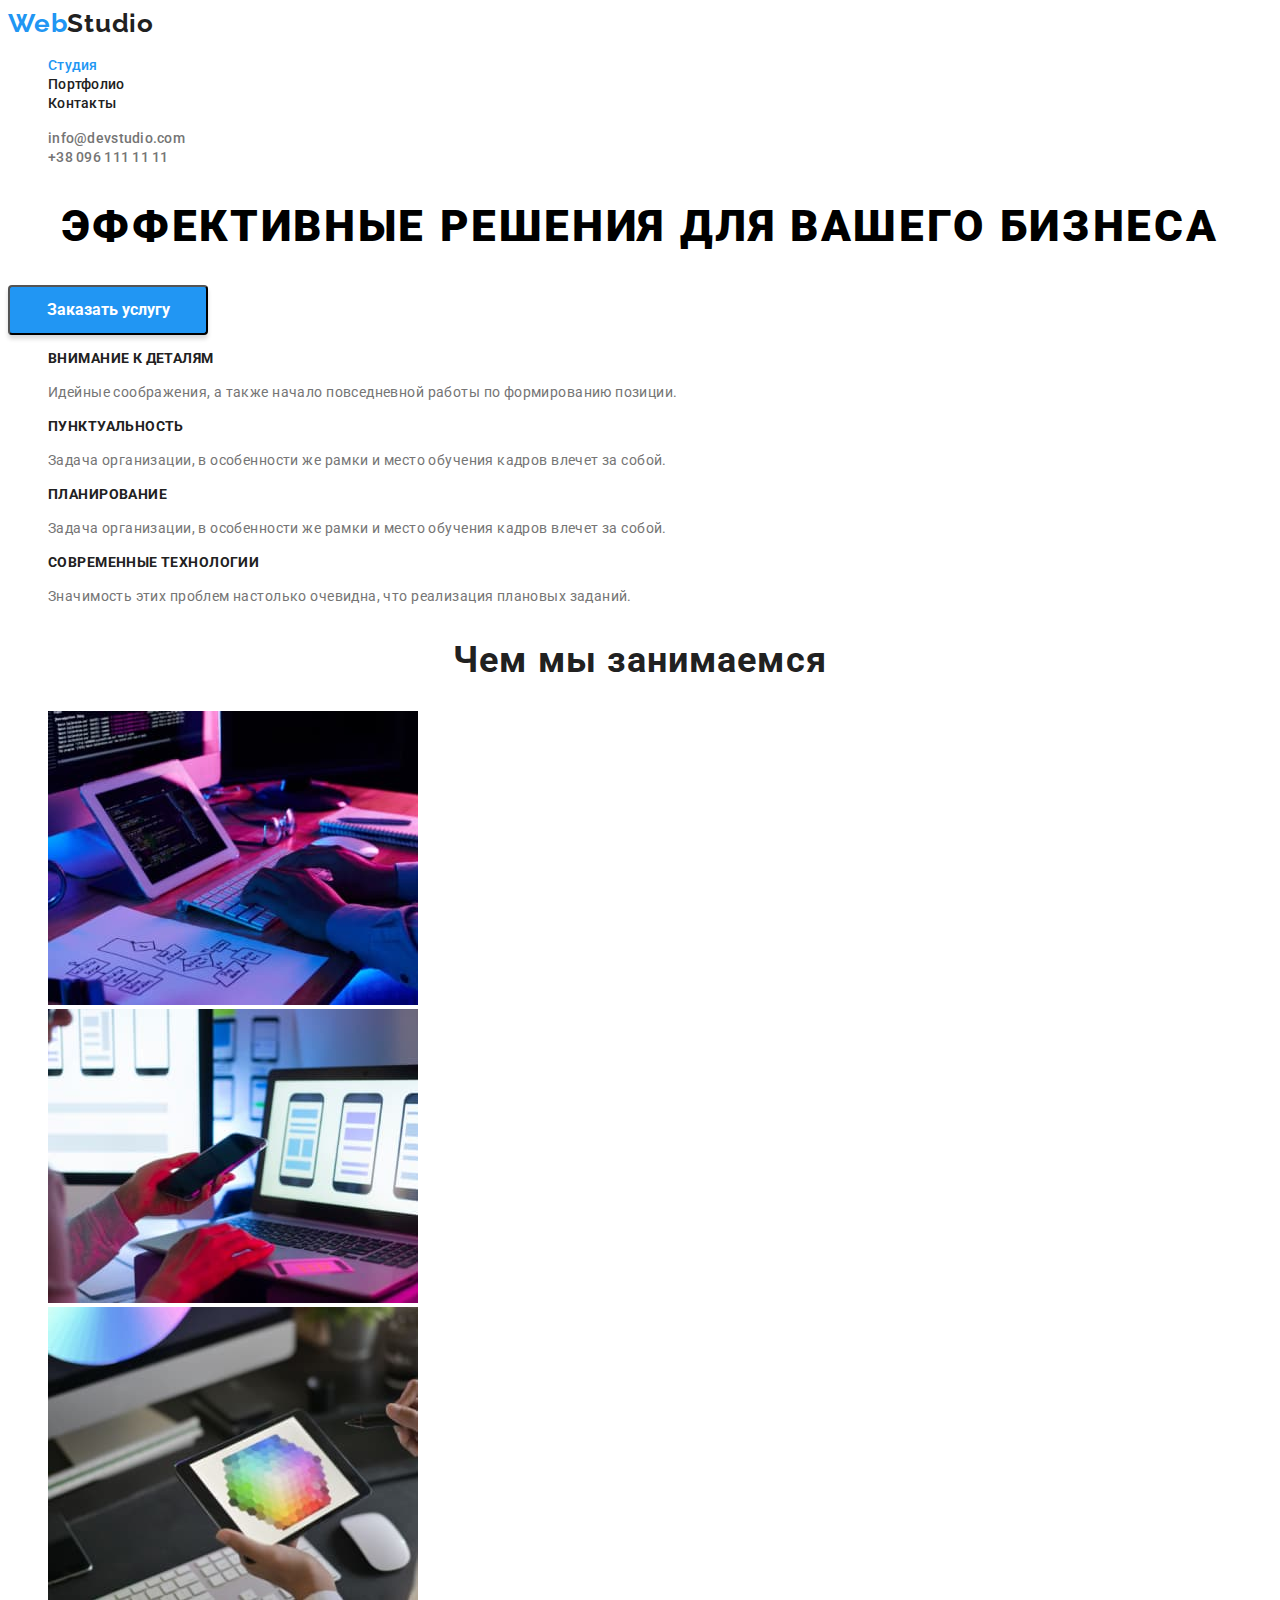
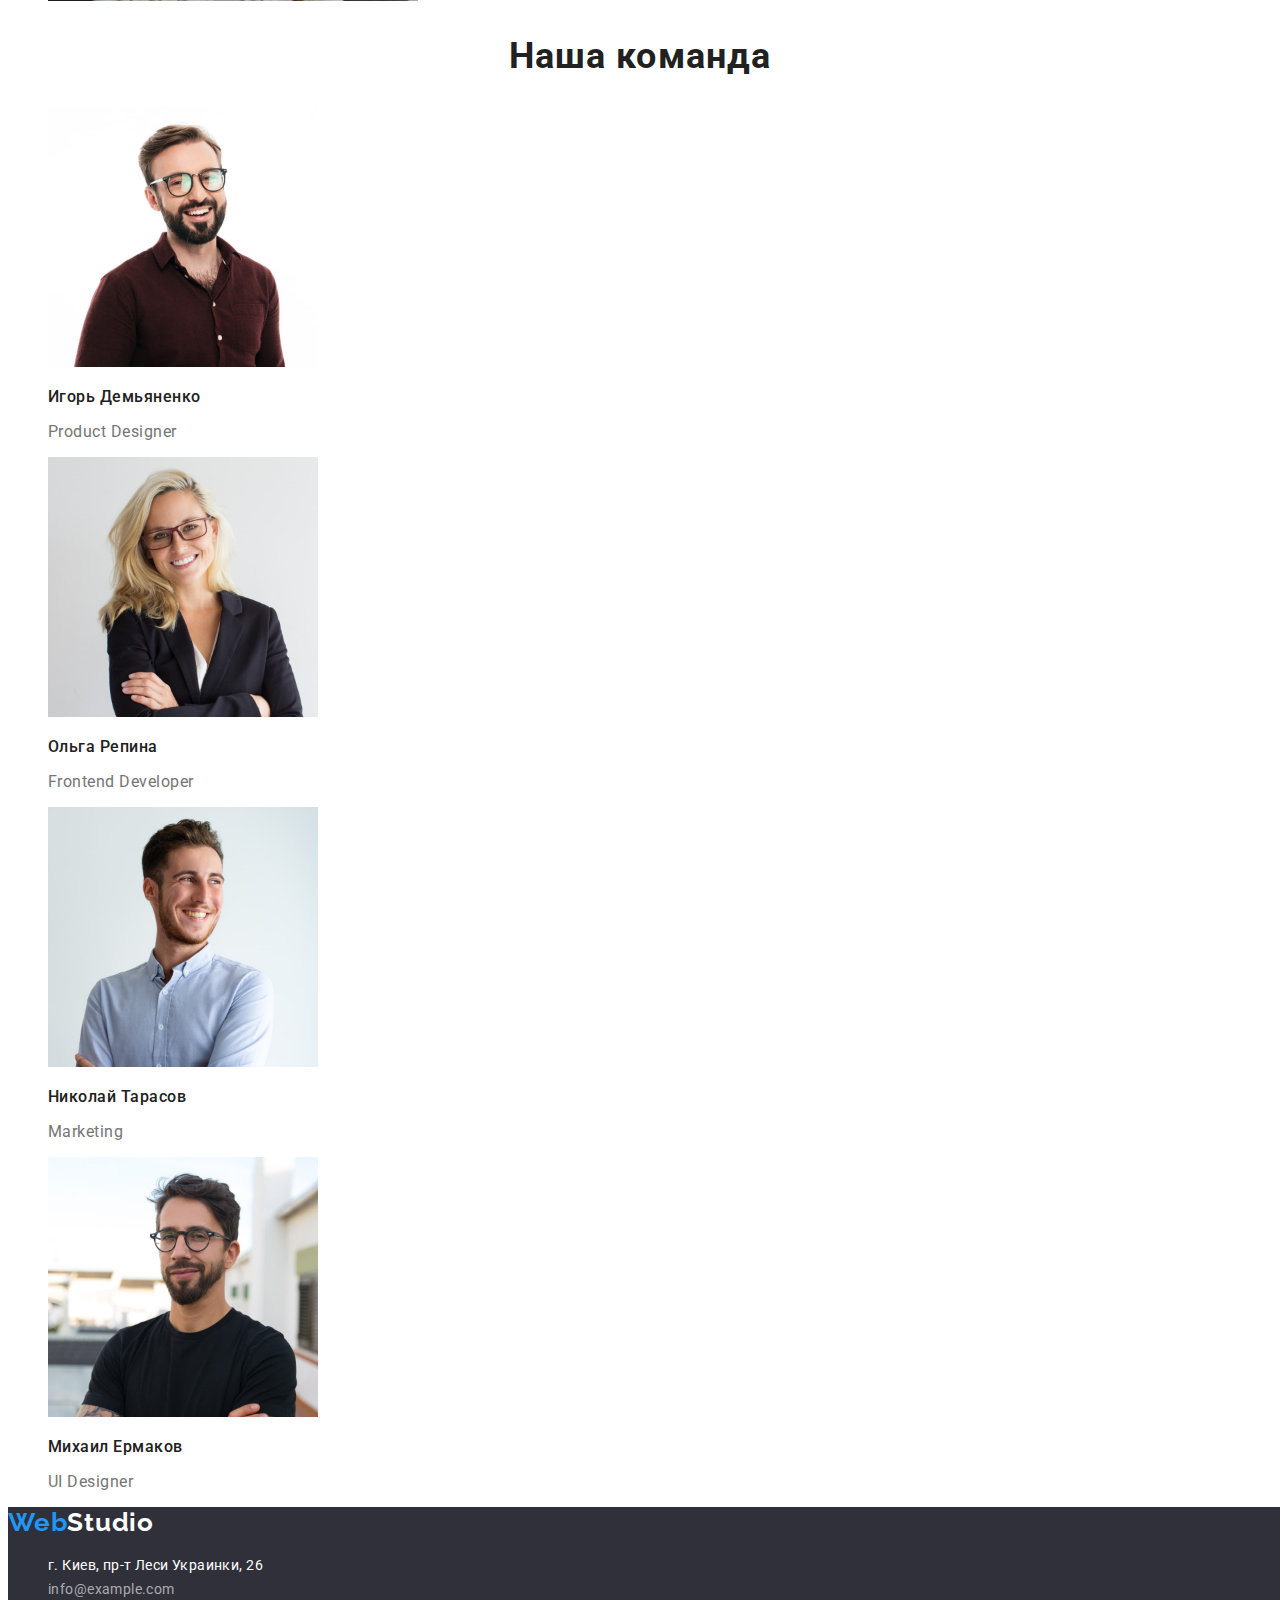
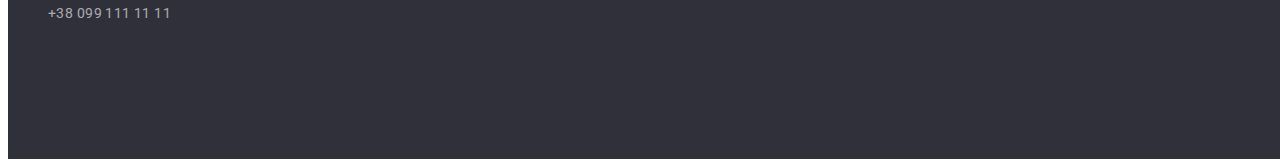
==== index.html @ d27356a3 ".гит клон" ====
<!DOCTYPE html>
<html lang="ru">
  <head>
    <meta charset="UTF-8" />
    <meta http-equiv="X-UA-Compatible" content="IE=edge" />
    <meta name="viewport" content="width=device-width, initial-scale=1.0" />
    <title>WebStudio</title>
    <link rel="stylesheet" href="./css/styles.css" />
    <link rel="preconnect" href="https://fonts.gstatic.com" />
    <link rel="preconnect" href="https://fonts.gstatic.com" />
    <link
      href="https://fonts.googleapis.com/css2?family=Raleway:wght@700&family=Roboto:wght@400;500;700;900&display=swap"
      rel="stylesheet"
    />
  </head>
  <body>
    <header class="page-header">
      <nav class="header-nav">
        <a class="logo link" href="./index.html">Web<span class="logo-span">Studio</span></a>
        <ul class="menu list">
          <li class="menu-item">
            <a class="menu-link link current" href="./index.html">Студия</a>
          </li>
          <li class="menu-item">
            <a class="menu-link link" href="./portfolio.html">Портфолио</a>
          </li>
          <li class="menu-item">
            <a class="menu-link link" href="">Контакты</a>
          </li>
        </ul>
      </nav>
      <ul class="header-contact list">
        <li class="header-contact-item">
          <a
            class="mail-link link"
            href="mailto:info@devstudio.com"
            target="_blank"
            rel="noopener noreferrer"
            >info@devstudio.com</a
          >
        </li>
        <li class="header-contact-item">
          <a class="tel-link link" href="tel:+380961111111">+38 096 111 11 11</a>
        </li>
      </ul>
    </header>
    <main>
      <section class="hero">
        <h1 class="main-title">Эффективные решения для вашего бизнеса</h1>
        <button class="modal-btn" type="button">Заказать услугу</button>
      </section>
      <section>
        <h2 class="advantage-title" hidden>Наши преимущества</h2>
        <ul class="advantage-list list">
          <li class="advantage-list-item">
            <h3 class="advantage-suptitle">Внимание к деталям</h3>
            <p class="advantage-text">
              Идейные соображения, а также начало повседневной работы по формированию позиции.
            </p>
          </li>
          <li class="advantage-list-item">
            <h3 class="advantage-suptitle">Пунктуальность</h3>
            <p class="advantage-text">
              Задача организации, в особенности же рамки и место обучения кадров влечет за собой.
            </p>
          </li>
          <li class="advantage-list-item">
            <h3 class="advantage-suptitle">Планирование</h3>
            <p class="advantage-text">
              Задача организации, в особенности же рамки и место обучения кадров влечет за собой.
            </p>
          </li>
          <li class="advantage-list-item">
            <h3 class="advantage-suptitle">Современные технологии</h3>
            <p class="advantage-text">
              Значимость этих проблем настолько очевидна, что реализация плановых заданий.
            </p>
          </li>
        </ul>
      </section>
      <section class="about">
        <h2 class="about-title">Чем мы занимаемся</h2>
        <ul class="about-list list">
          <li class="about-list-item">
            <img
              class="about-list-item-image"
              src="./images/gallery/gallery-1.jpg "
              width="370"
              height="294"
              alt="человек печатает на клавиатуре"
            />
          </li>
          <li class="about-list-item">
            <img
              class="about-list-item-image"
              src="./images/gallery/gallery-2.jpg "
              width="370"
              height="294"
              alt="человек смотрит в ноутбук"
            />
          </li>
          <li class="about-list-item">
            <img
              class="about-list-item-image"
              src="./images/gallery/gallery-3.jpg "
              width="370"
              height="294"
              alt="человек показывает что то на планшете"
            />
          </li>
        </ul>
      </section>
      <section class="team">
        <h2 class="team-title">Наша команда</h2>
        <ul class="team-list list">
          <li class="team-list-item">
            <img
              src="./images/team/team-1.jpg"
              width="270"
              height="260"
              alt="член команды Игорь Демьяненко"
            />
            <h3 class="team-name">Игорь Демьяненко</h3>
            <p class="team-profession" lang="en">Product Designer</p>
          </li>
          <li class="team-list-item">
            <img
              src="./images/team/team-2.jpg"
              width="270"
              height="260"
              alt="член команды Ольга Репина"
            />
            <h3 class="team-name">Ольга Репина</h3>
            <p class="team-profession" lang="en">Frontend Developer</p>
          </li>
          <li class="team-list-item">
            <img
              src="./images/team/team-3.jpg"
              width="270"
              height="260"
              alt="член команды Николай Тарасов"
            />
            <h3 class="team-name">Николай Тарасов</h3>
            <p class="team-profession" lang="en">Marketing</p>
          </li>
          <li class="team-list-item">
            <img
              src="./images/team/team-4.jpg"
              width="270"
              height="260"
              alt="член команды Михаил Ермаков"
            />
            <h3 class="team-name">Михаил Ермаков</h3>
            <p class="team-profession" lang="en">UI Designer</p>
          </li>
        </ul>
      </section>
    </main>
    <footer class="page-footer">
      <a class="logo link" href="./index.html">Web<span class="logo-span-white">Studio</span></a>
      <address class="footer-address">
        <ul class="footer-adrress list">
          <li class="footer-adrress-item">
            <a
              class="address-link link"
              href="https://goo.gl/maps/wWA3sE1tbe9znMvM6"
              target="_blank"
              rel="noopener noreferrer"
            >
              г. Киев, пр-т Леси Украинки, 26</a
            >
          </li>

          <li class="footer-adrress-item">
            <a class="mail-link-footer link" href="mailto:info@example.com">info@example.com</a>
          </li>
          <li class="footer-adrress-item">
            <a class="tel-link-footer link" href="tel:+380991111111">+38 099 111 11 11</a>
          </li>
        </ul>
      </address>
    </footer>
  </body>
</html>
---- css/styles.css ----
:root {
  --accent-color: #2196f3;
  --black-title-color: #212121;
  --product-item-name-color: #757575;
}

body {
  font-family: 'Roboto', sans-serif;
  font-style: normal;
  font-weight: 400;
}
/* header */
.logo {
  font-family: Raleway;
  font-weight: 700;
  font-size: 26px;
  line-height: 1.2;

  letter-spacing: 0.03em;

  color: var(--accent-color);
}
.logo-span {
  color: var(--black-title-color);
}
.logo-span-white {
  color: #ffffff;
}
.list {
  list-style: none;
}
.link {
  text-decoration: none;
}
.menu-link.current {
  color: var(--accent-color);
}
.menu-link {
  font-weight: 500;
  font-size: 14px;
  line-height: 1.14;
  letter-spacing: 0.02em;
  color: var(--black-title-color);
}

.menu-link:hover,
.menu-link:focus {
  color: var(--accent-color);
}
.tel-link {
  font-weight: 500;
  font-size: 14px;
  line-height: 1.14;
  letter-spacing: 0.02em;
  color: var(--product-item-name-color);
}
.mail-link {
  font-weight: 500;
  font-size: 14px;
  line-height: 1.14;
  letter-spacing: 0.02em;
  color: var(--product-item-name-color);
}
.tel-link:hover,
.tel-link:focus {
  color: var(--accent-color);
}
.mail-link:hover,
.mail-link:focus {
  color: var(--accent-color);
}

/* main */

.main-title {
  font-weight: 900;
  font-size: 44px;
  line-height: 1.37;
  text-align: center;
  letter-spacing: 0.06em;
  text-transform: uppercase;

  /* color: #ffffff; */
}

.modal-btn {
  font-family: 'Roboto', sans-serif;
  font-weight: 700;
  font-size: 16px;
  line-height: 1.88;
  color: #ffffff;
  width: 200px;
  height: 50px;
  left: 700px;
  top: 430px;
  cursor: pointer;
  background-color: var(--accent-color);
  box-shadow: 0px 4px 4px rgba(0, 0, 0, 0.15);
  border-radius: 4px;
}
.modal-btn:hover,
.modal-btn:focus {
  background: #188ce8;
  box-shadow: 0px 4px 4px rgba(0, 0, 0, 0.15);
  border-radius: 4px;
}
.advantage-suptitle {
  font-weight: 700;
  font-size: 14px;
  line-height: 1.14;
  letter-spacing: 0.03em;
  text-transform: uppercase;

  color: var(--black-title-color);
}
.advantage-text {
  font-weight: 400;
  font-size: 14px;
  line-height: 1.71;
  letter-spacing: 0.03em;
  color: #757575;
}
.about-title {
  font-weight: 700;
  font-size: 36px;
  line-height: 1.17;
  text-align: center;
  letter-spacing: 0.03em;

  color: var(--black-title-color);
}
.team-title {
  font-weight: bold;
  font-size: 36px;
  line-height: 1.17;
  text-align: center;
  letter-spacing: 0.03em;
  color: var(--black-title-color);
}
.team-name {
  font-weight: 500;
  font-size: 16px;
  line-height: 1.19;

  letter-spacing: 0.03em;

  color: var(--black-title-color);
}
.team-profession {
  font-weight: 400;
  font-size: 16px;
  line-height: 1.19;

  letter-spacing: 0.03em;

  color: var(--product-item-name-color);
}
/* portfolio main */
.product-item-name {
  font-weight: 400;
  font-size: 16px;
  line-height: 1.9;
  letter-spacing: 0.03em;
  color: var(--product-item-name-color);
}
.product-item-suptitle {
  font-weight: 700;
  font-size: 18px;
  line-height: 2;

  letter-spacing: 0.06em;

  color: var(--black-title-color);
}

.category-list-button {
  font-family: 'Roboto', sans-serif;
  color: var(--black-title-color);
  font-weight: 500;
  font-size: 16px;
  line-height: 1.7;
  text-align: center;
  letter-spacing: 0.03em;
  border-radius: 4px;
  background-color: #f5f4fa;
}
.category-list-button:hover,
.category-list-button:focus {
  color: #ffffff;
  background-color: var(--accent-color);
}
/* footer */
.footer-address {
  font-style: normal;
}
.page-footer {
  width: 1600px;
  height: 252px;
  left: 0px;
  top: 2097px;
  background-color: #2f303a;
}
.address-link {
  font-size: 14px;
  line-height: 1.71;
  letter-spacing: 0.03em;
  color: #ffffff;
}
.address-link:hover,
.address-link:focus {
  color: var(--accent-color);
}
.mail-link-footer {
  font-size: 14px;
  line-height: 1.71;

  letter-spacing: 0.03em;

  color: rgba(255, 255, 255, 0.6);
}
.mail-link-footer:hover,
.mail-link-footer:focus {
  color: var(--accent-color);
}
.tel-link-footer {
  font-size: 14px;
  line-height: 1.71;

  letter-spacing: 0.03em;

  color: rgba(255, 255, 255, 0.6);
}
.tel-link-footer:hover,
.tel-link-footer:focus {
  color: var(--accent-color);
}
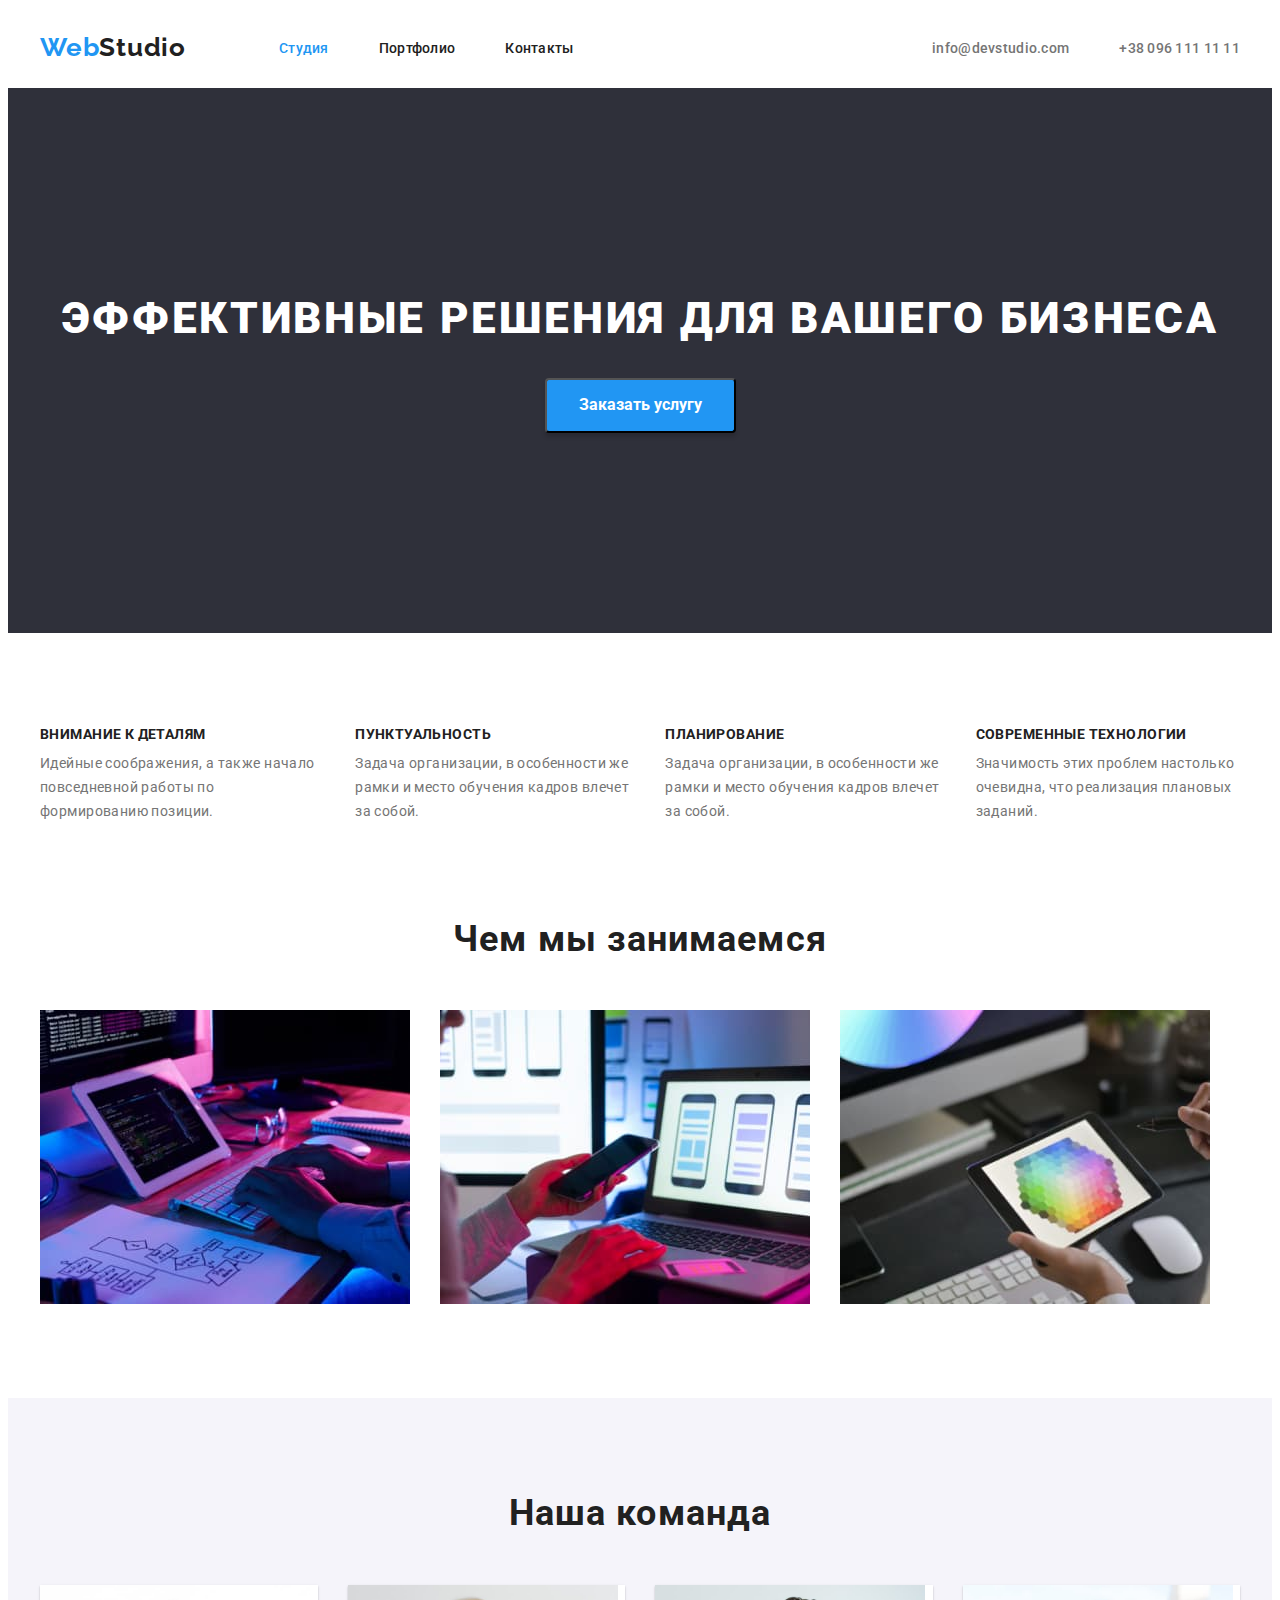
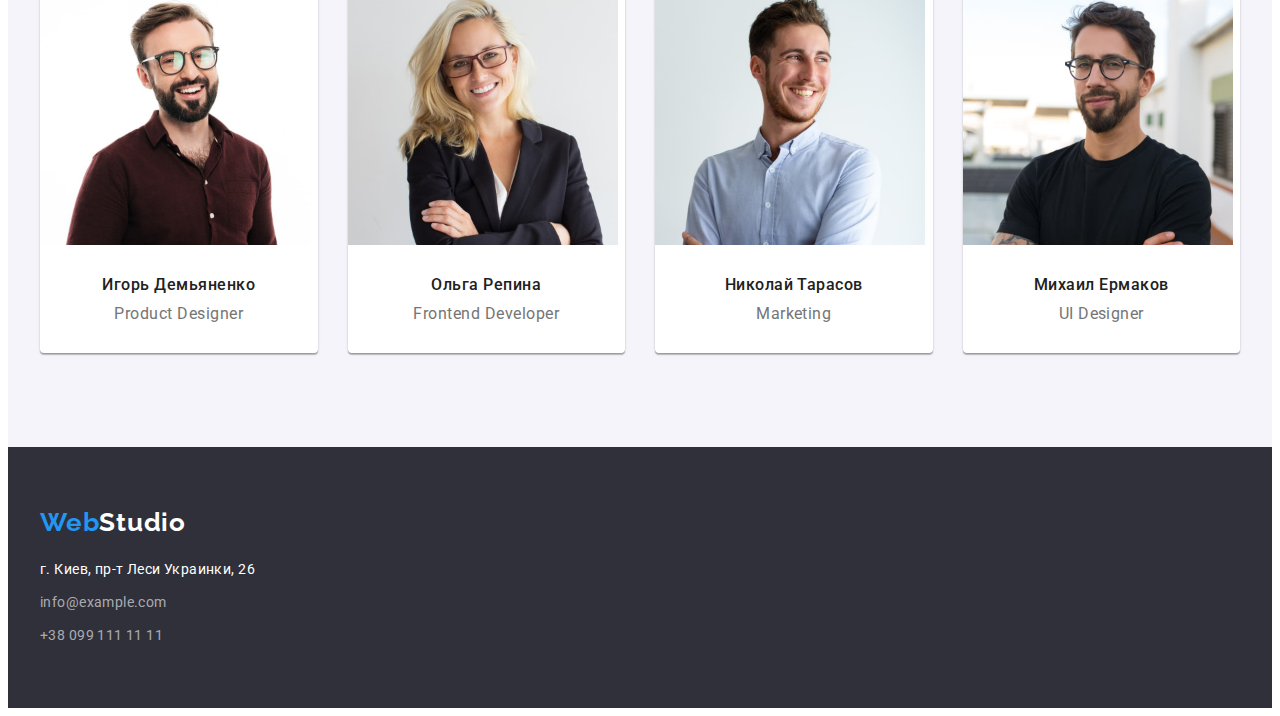
==== commit bd9ee5f4: "дз №3" ====
--- a/index.html
+++ b/index.html
@@ -5,180 +5,212 @@
     <meta http-equiv="X-UA-Compatible" content="IE=edge" />
     <meta name="viewport" content="width=device-width, initial-scale=1.0" />
     <title>WebStudio</title>
-    <link rel="stylesheet" href="./css/styles.css" />
+
     <link rel="preconnect" href="https://fonts.gstatic.com" />
     <link rel="preconnect" href="https://fonts.gstatic.com" />
     <link
       href="https://fonts.googleapis.com/css2?family=Raleway:wght@700&family=Roboto:wght@400;500;700;900&display=swap"
       rel="stylesheet"
     />
+    <link
+      rel="stylesheet"
+      href="https://cdnjs.cloudflare.com/ajax/libs/modern-normalize/0.2.0/modern-normalize.min.css"
+      integrity="sha512-sqIVMkf5f8XGYI/UZYGs7wODxlUeoj9JknataPfUwtvrSKWMHrMXGZ7Evb6nabFYJQG15vFFyALe6r0nWCD1Ug=="
+      crossorigin="anonymous"
+      referrerpolicy="no-referrer"
+    />
+    <link rel="stylesheet" href="./css/styles.css" />
   </head>
   <body>
     <header class="page-header">
-      <nav class="header-nav">
-        <a class="logo link" href="./index.html">Web<span class="logo-span">Studio</span></a>
-        <ul class="menu list">
-          <li class="menu-item">
-            <a class="menu-link link current" href="./index.html">Студия</a>
+      <div class="container header-container">
+        <nav class="header-nav">
+          <a class="logo link" href="./index.html">Web<span class="logo-span">Studio</span></a>
+          <ul class="menu list">
+            <li class="menu-item">
+              <a class="menu-link link current" href="./index.html">Студия</a>
+            </li>
+            <li class="menu-item">
+              <a class="menu-link link" href="./portfolio.html">Портфолио</a>
+            </li>
+            <li class="menu-item">
+              <a class="menu-link link" href="">Контакты</a>
+            </li>
+          </ul>
+        </nav>
+        <ul class="header-contact list">
+          <li class="header-contact-item">
+            <a
+              class="mail-link link"
+              href="mailto:info@devstudio.com"
+              target="_blank"
+              rel="noopener noreferrer"
+              >info@devstudio.com</a
+            >
           </li>
-          <li class="menu-item">
-            <a class="menu-link link" href="./portfolio.html">Портфолио</a>
-          </li>
-          <li class="menu-item">
-            <a class="menu-link link" href="">Контакты</a>
+          <li class="header-contact-item">
+            <a class="tel-link link" href="tel:+380961111111">+38 096 111 11 11</a>
           </li>
         </ul>
-      </nav>
-      <ul class="header-contact list">
-        <li class="header-contact-item">
-          <a
-            class="mail-link link"
-            href="mailto:info@devstudio.com"
-            target="_blank"
-            rel="noopener noreferrer"
-            >info@devstudio.com</a
-          >
-        </li>
-        <li class="header-contact-item">
-          <a class="tel-link link" href="tel:+380961111111">+38 096 111 11 11</a>
-        </li>
-      </ul>
+      </div>
     </header>
     <main>
       <section class="hero">
-        <h1 class="main-title">Эффективные решения для вашего бизнеса</h1>
-        <button class="modal-btn" type="button">Заказать услугу</button>
-      </section>
-      <section>
-        <h2 class="advantage-title" hidden>Наши преимущества</h2>
-        <ul class="advantage-list list">
-          <li class="advantage-list-item">
-            <h3 class="advantage-suptitle">Внимание к деталям</h3>
-            <p class="advantage-text">
-              Идейные соображения, а также начало повседневной работы по формированию позиции.
-            </p>
-          </li>
-          <li class="advantage-list-item">
-            <h3 class="advantage-suptitle">Пунктуальность</h3>
-            <p class="advantage-text">
-              Задача организации, в особенности же рамки и место обучения кадров влечет за собой.
-            </p>
-          </li>
-          <li class="advantage-list-item">
-            <h3 class="advantage-suptitle">Планирование</h3>
-            <p class="advantage-text">
-              Задача организации, в особенности же рамки и место обучения кадров влечет за собой.
-            </p>
-          </li>
-          <li class="advantage-list-item">
-            <h3 class="advantage-suptitle">Современные технологии</h3>
-            <p class="advantage-text">
-              Значимость этих проблем настолько очевидна, что реализация плановых заданий.
-            </p>
-          </li>
-        </ul>
+        <div class="container hero-container">
+          <h1 class="main-title">Эффективные решения для вашего бизнеса</h1>
+          <button class="modal-btn" type="button">Заказать услугу</button>
+        </div>
+      </section>
+      <section class="advantage">
+        <div class="container">
+          <h2 class="advantage-title" hidden>Наши преимущества</h2>
+          <ul class="advantage-list list">
+            <li class="advantage-list-item">
+              <h3 class="advantage-suptitle">Внимание к деталям</h3>
+              <p class="advantage-text">
+                Идейные соображения, а также начало повседневной работы по формированию позиции.
+              </p>
+            </li>
+            <li class="advantage-list-item">
+              <h3 class="advantage-suptitle">Пунктуальность</h3>
+              <p class="advantage-text">
+                Задача организации, в особенности же рамки и место обучения кадров влечет за собой.
+              </p>
+            </li>
+            <li class="advantage-list-item">
+              <h3 class="advantage-suptitle">Планирование</h3>
+              <p class="advantage-text">
+                Задача организации, в особенности же рамки и место обучения кадров влечет за собой.
+              </p>
+            </li>
+            <li class="advantage-list-item">
+              <h3 class="advantage-suptitle">Современные технологии</h3>
+              <p class="advantage-text">
+                Значимость этих проблем настолько очевидна, что реализация плановых заданий.
+              </p>
+            </li>
+          </ul>
+        </div>
       </section>
       <section class="about">
-        <h2 class="about-title">Чем мы занимаемся</h2>
-        <ul class="about-list list">
-          <li class="about-list-item">
-            <img
-              class="about-list-item-image"
-              src="./images/gallery/gallery-1.jpg "
-              width="370"
-              height="294"
-              alt="человек печатает на клавиатуре"
-            />
-          </li>
-          <li class="about-list-item">
-            <img
-              class="about-list-item-image"
-              src="./images/gallery/gallery-2.jpg "
-              width="370"
-              height="294"
-              alt="человек смотрит в ноутбук"
-            />
-          </li>
-          <li class="about-list-item">
-            <img
-              class="about-list-item-image"
-              src="./images/gallery/gallery-3.jpg "
-              width="370"
-              height="294"
-              alt="человек показывает что то на планшете"
-            />
-          </li>
-        </ul>
+        <div class="container">
+          <h2 class="about-title">Чем мы занимаемся</h2>
+          <ul class="about-list list">
+            <li class="about-list-item">
+              <img
+                class="about-list-item-image"
+                src="./images/gallery/gallery-1.jpg "
+                width="370"
+                height="294"
+                alt="человек печатает на клавиатуре"
+              />
+            </li>
+            <li class="about-list-item">
+              <img
+                class="about-list-item-image"
+                src="./images/gallery/gallery-2.jpg "
+                width="370"
+                height="294"
+                alt="человек смотрит в ноутбук"
+              />
+            </li>
+            <li class="about-list-item">
+              <img
+                class="about-list-item-image"
+                src="./images/gallery/gallery-3.jpg "
+                width="370"
+                height="294"
+                alt="человек показывает что то на планшете"
+              />
+            </li>
+          </ul>
+        </div>
       </section>
       <section class="team">
-        <h2 class="team-title">Наша команда</h2>
-        <ul class="team-list list">
-          <li class="team-list-item">
-            <img
-              src="./images/team/team-1.jpg"
-              width="270"
-              height="260"
-              alt="член команды Игорь Демьяненко"
-            />
-            <h3 class="team-name">Игорь Демьяненко</h3>
-            <p class="team-profession" lang="en">Product Designer</p>
-          </li>
-          <li class="team-list-item">
-            <img
-              src="./images/team/team-2.jpg"
-              width="270"
-              height="260"
-              alt="член команды Ольга Репина"
-            />
-            <h3 class="team-name">Ольга Репина</h3>
-            <p class="team-profession" lang="en">Frontend Developer</p>
-          </li>
-          <li class="team-list-item">
-            <img
-              src="./images/team/team-3.jpg"
-              width="270"
-              height="260"
-              alt="член команды Николай Тарасов"
-            />
-            <h3 class="team-name">Николай Тарасов</h3>
-            <p class="team-profession" lang="en">Marketing</p>
-          </li>
-          <li class="team-list-item">
-            <img
-              src="./images/team/team-4.jpg"
-              width="270"
-              height="260"
-              alt="член команды Михаил Ермаков"
-            />
-            <h3 class="team-name">Михаил Ермаков</h3>
-            <p class="team-profession" lang="en">UI Designer</p>
-          </li>
-        </ul>
+        <div class="container team-container">
+          <h2 class="team-title">Наша команда</h2>
+          <ul class="team-list list">
+            <li class="team-list-item">
+              <img
+                class="team-list-image"
+                src="./images/team/team-1.jpg"
+                width="270"
+                height="260"
+                alt="член команды Игорь Демьяненко"
+              />
+              <div class="team-content">
+                <h3 class="team-name">Игорь Демьяненко</h3>
+                <p class="team-profession" lang="en">Product Designer</p>
+              </div>
+            </li>
+            <li class="team-list-item">
+              <img
+                class="team-list-image"
+                src="./images/team/team-2.jpg"
+                width="270"
+                height="260"
+                alt="член команды Ольга Репина"
+              />
+              <div class="team-content">
+                <h3 class="team-name">Ольга Репина</h3>
+                <p class="team-profession" lang="en">Frontend Developer</p>
+              </div>
+            </li>
+            <li class="team-list-item">
+              <img
+                class="team-list-image"
+                src="./images/team/team-3.jpg"
+                width="270"
+                height="260"
+                alt="член команды Николай Тарасов"
+              />
+              <div class="team-content">
+                <h3 class="team-name">Николай Тарасов</h3>
+                <p class="team-profession" lang="en">Marketing</p>
+              </div>
+            </li>
+            <li class="team-list-item">
+              <img
+                class="team-list-image"
+                src="./images/team/team-4.jpg"
+                width="270"
+                height="260"
+                alt="член команды Михаил Ермаков"
+              />
+              <div class="team-content">
+                <h3 class="team-name">Михаил Ермаков</h3>
+                <p class="team-profession" lang="en">UI Designer</p>
+              </div>
+            </li>
+          </ul>
+        </div>
       </section>
     </main>
     <footer class="page-footer">
-      <a class="logo link" href="./index.html">Web<span class="logo-span-white">Studio</span></a>
-      <address class="footer-address">
-        <ul class="footer-adrress list">
-          <li class="footer-adrress-item">
-            <a
-              class="address-link link"
-              href="https://goo.gl/maps/wWA3sE1tbe9znMvM6"
-              target="_blank"
-              rel="noopener noreferrer"
-            >
-              г. Киев, пр-т Леси Украинки, 26</a
-            >
-          </li>
+      <div class="container footer-container">
+        <a class="logo link" href="./index.html">Web<span class="logo-span-white">Studio</span></a>
+        <address class="footer-address">
+          <ul class="footer-adrress list">
+            <li class="footer-adrress-item">
+              <a
+                class="address-link link"
+                href="https://goo.gl/maps/wWA3sE1tbe9znMvM6"
+                target="_blank"
+                rel="noopener noreferrer"
+              >
+                г. Киев, пр-т Леси Украинки, 26</a
+              >
+            </li>
 
-          <li class="footer-adrress-item">
-            <a class="mail-link-footer link" href="mailto:info@example.com">info@example.com</a>
-          </li>
-          <li class="footer-adrress-item">
-            <a class="tel-link-footer link" href="tel:+380991111111">+38 099 111 11 11</a>
-          </li>
-        </ul>
-      </address>
+            <li class="footer-adrress-item">
+              <a class="mail-link-footer link" href="mailto:info@example.com">info@example.com</a>
+            </li>
+            <li class="footer-adrress-item">
+              <a class="tel-link-footer link" href="tel:+380991111111">+38 099 111 11 11</a>
+            </li>
+          </ul>
+        </address>
+      </div>
     </footer>
   </body>
 </html>
--- a/css/styles.css
+++ b/css/styles.css
@@ -3,14 +3,56 @@
   --black-title-color: #212121;
   --product-item-name-color: #757575;
 }
+h1,
+h2,
+h3,
+h4,
+h5,
+h6,
+p {
+  margin-top: 0;
+  margin-bottom: 0;
+}
+ol,
+ul {
+  margin-top: 0;
+  margin-bottom: 0;
+  padding-left: 0;
+}
+img {
+  display: block;
+}
+.list {
+  list-style: none;
+}
+.link {
+  text-decoration: none;
+}
 
 body {
   font-family: 'Roboto', sans-serif;
   font-style: normal;
   font-weight: 400;
 }
+.container {
+  width: 1200px;
+  margin: 0 auto;
+  padding-left: 15px;
+  padding-right: 15px;
+}
 /* header */
+.page-header {
+  padding-top: 24px;
+  padding-bottom: 25px;
+  /* border: solid tomato; */
+}
+
+.header-container {
+  display: flex;
+}
+
 .logo {
+  margin-right: 93px;
   font-family: Raleway;
   font-weight: 700;
   font-size: 26px;
@@ -26,11 +68,16 @@
 .logo-span-white {
   color: #ffffff;
 }
-.list {
-  list-style: none;
-}
-.link {
-  text-decoration: none;
+.header-nav {
+  display: flex;
+  align-items: center;
+}
+.menu {
+  display: flex;
+  align-items: center;
+}
+.menu-item:not(:last-child) {
+  margin-right: 50px;
 }
 .menu-link.current {
   color: var(--accent-color);
@@ -47,7 +94,13 @@
 .menu-link:focus {
   color: var(--accent-color);
 }
+.header-contact {
+  margin-left: auto;
+  display: flex;
+  align-items: center;
+}
 .tel-link {
+  margin-left: 50px;
   font-weight: 500;
   font-size: 14px;
   line-height: 1.14;
@@ -71,7 +124,14 @@
 }
 
 /* main */
-
+.hero {
+  background: #2f303a;
+}
+.hero-container {
+  /* border: solid tomato; */
+  padding-top: 200px;
+  padding-bottom: 200px;
+}
 .main-title {
   font-weight: 900;
   font-size: 44px;
@@ -80,21 +140,22 @@
   letter-spacing: 0.06em;
   text-transform: uppercase;
 
-  /* color: #ffffff; */
+  color: #ffffff;
 }
 
 .modal-btn {
+  display: block;
+  margin-top: 30px;
+  margin-left: auto;
+  margin-right: auto;
+  padding: 10px 32px;
   font-family: 'Roboto', sans-serif;
   font-weight: 700;
   font-size: 16px;
   line-height: 1.88;
   color: #ffffff;
-  width: 200px;
-  height: 50px;
-  left: 700px;
-  top: 430px;
   cursor: pointer;
-  background-color: var(--accent-color);
+  background: #2196f3;
   box-shadow: 0px 4px 4px rgba(0, 0, 0, 0.15);
   border-radius: 4px;
 }
@@ -104,7 +165,18 @@
   box-shadow: 0px 4px 4px rgba(0, 0, 0, 0.15);
   border-radius: 4px;
 }
+.advantage {
+  padding-top: 94px;
+}
+.advantage-list {
+  display: flex;
+  /* padding-top: 94px; */
+}
+.advantage-list-item:not(:last-child) {
+  margin-right: 30px;
+}
 .advantage-suptitle {
+  margin-bottom: 10px;
   font-weight: 700;
   font-size: 14px;
   line-height: 1.14;
@@ -120,7 +192,11 @@
   letter-spacing: 0.03em;
   color: #757575;
 }
+.about {
+  padding-top: 94px;
+}
 .about-title {
+  margin-bottom: 50px;
   font-weight: 700;
   font-size: 36px;
   line-height: 1.17;
@@ -128,6 +204,17 @@
   letter-spacing: 0.03em;
 
   color: var(--black-title-color);
+}
+.about-list {
+  display: flex;
+  padding-bottom: 94px;
+}
+.about-list-item:not(:last-child) {
+  margin-right: 30px;
+}
+/* team */
+.team {
+  background: #f5f4fa;
 }
 .team-title {
   font-weight: bold;
@@ -136,8 +223,35 @@
   text-align: center;
   letter-spacing: 0.03em;
   color: var(--black-title-color);
-}
+  margin-bottom: 50px;
+}
+.team-list {
+  display: flex;
+  flex-wrap: wrap;
+  margin-left: -30px;
+  margin-top: -30px;
+}
+.team-content {
+  padding: 30px 32px;
+  text-align: center;
+}
+.team-container {
+  padding-top: 94px;
+  padding-bottom: 94px;
+}
+.team-list-item {
+  flex-basis: calc((100% - 120px) / 4);
+  margin-left: 30px;
+  margin-top: 30px;
+  background: #ffffff;
+
+  box-shadow: 0px 1px 3px rgba(0, 0, 0, 0.12), 0px 1px 1px rgba(0, 0, 0, 0.14),
+    0px 2px 1px rgba(0, 0, 0, 0.2);
+  border-radius: 0px 0px 4px 4px;
+}
+
 .team-name {
+  margin-bottom: 10px;
   font-weight: 500;
   font-size: 16px;
   line-height: 1.19;
@@ -155,6 +269,56 @@
 
   color: var(--product-item-name-color);
 }
+/* footer */
+.footer-address {
+  font-style: normal;
+  margin-top: 20px;
+}
+.footer-adrress-item:not(:last-child) {
+  margin-bottom: 9px;
+}
+.page-footer {
+  background-color: #2f303a;
+}
+.footer-container {
+  padding-top: 60px;
+  padding-bottom: 60px;
+}
+.address-link {
+  font-size: 14px;
+  line-height: 1.71;
+  letter-spacing: 0.03em;
+  color: #ffffff;
+}
+.address-link:hover,
+.address-link:focus {
+  color: var(--accent-color);
+}
+.mail-link-footer {
+  font-size: 14px;
+  line-height: 1.71;
+
+  letter-spacing: 0.03em;
+
+  color: rgba(255, 255, 255, 0.6);
+}
+.mail-link-footer:hover,
+.mail-link-footer:focus {
+  color: var(--accent-color);
+}
+.tel-link-footer {
+  font-size: 14px;
+  line-height: 1.71;
+
+  letter-spacing: 0.03em;
+
+  color: rgba(255, 255, 255, 0.6);
+}
+.tel-link-footer:hover,
+.tel-link-footer:focus {
+  color: var(--accent-color);
+}
+/* footer-end */
 /* portfolio main */
 .product-item-name {
   font-weight: 400;
@@ -163,6 +327,18 @@
   letter-spacing: 0.03em;
   color: var(--product-item-name-color);
 }
+.product-list {
+  display: flex;
+  flex-wrap: wrap;
+  flex-basis: calc((100% - 90px) / 3);
+  margin-left: -30px;
+  margin-top: -30px;
+}
+.product-item {
+  flex-basis: calc((100% - 90px) / 3);
+  margin-left: 30px;
+  margin-top: 30px;
+}
 .product-item-suptitle {
   font-weight: 700;
   font-size: 18px;
@@ -172,7 +348,18 @@
 
   color: var(--black-title-color);
 }
-
+.category-list-container {
+  padding-top: 94px;
+  padding-bottom: 94px;
+}
+.category-list {
+  display: flex;
+  justify-content: center;
+  margin-bottom: 50px;
+}
+.category-list-item:not(:last-child) {
+  margin-right: 8px;
+}
 .category-list-button {
   font-family: 'Roboto', sans-serif;
   color: var(--black-title-color);
@@ -189,48 +376,3 @@
   color: #ffffff;
   background-color: var(--accent-color);
 }
-/* footer */
-.footer-address {
-  font-style: normal;
-}
-.page-footer {
-  width: 1600px;
-  height: 252px;
-  left: 0px;
-  top: 2097px;
-  background-color: #2f303a;
-}
-.address-link {
-  font-size: 14px;
-  line-height: 1.71;
-  letter-spacing: 0.03em;
-  color: #ffffff;
-}
-.address-link:hover,
-.address-link:focus {
-  color: var(--accent-color);
-}
-.mail-link-footer {
-  font-size: 14px;
-  line-height: 1.71;
-
-  letter-spacing: 0.03em;
-
-  color: rgba(255, 255, 255, 0.6);
-}
-.mail-link-footer:hover,
-.mail-link-footer:focus {
-  color: var(--accent-color);
-}
-.tel-link-footer {
-  font-size: 14px;
-  line-height: 1.71;
-
-  letter-spacing: 0.03em;
-
-  color: rgba(255, 255, 255, 0.6);
-}
-.tel-link-footer:hover,
-.tel-link-footer:focus {
-  color: var(--accent-color);
-}
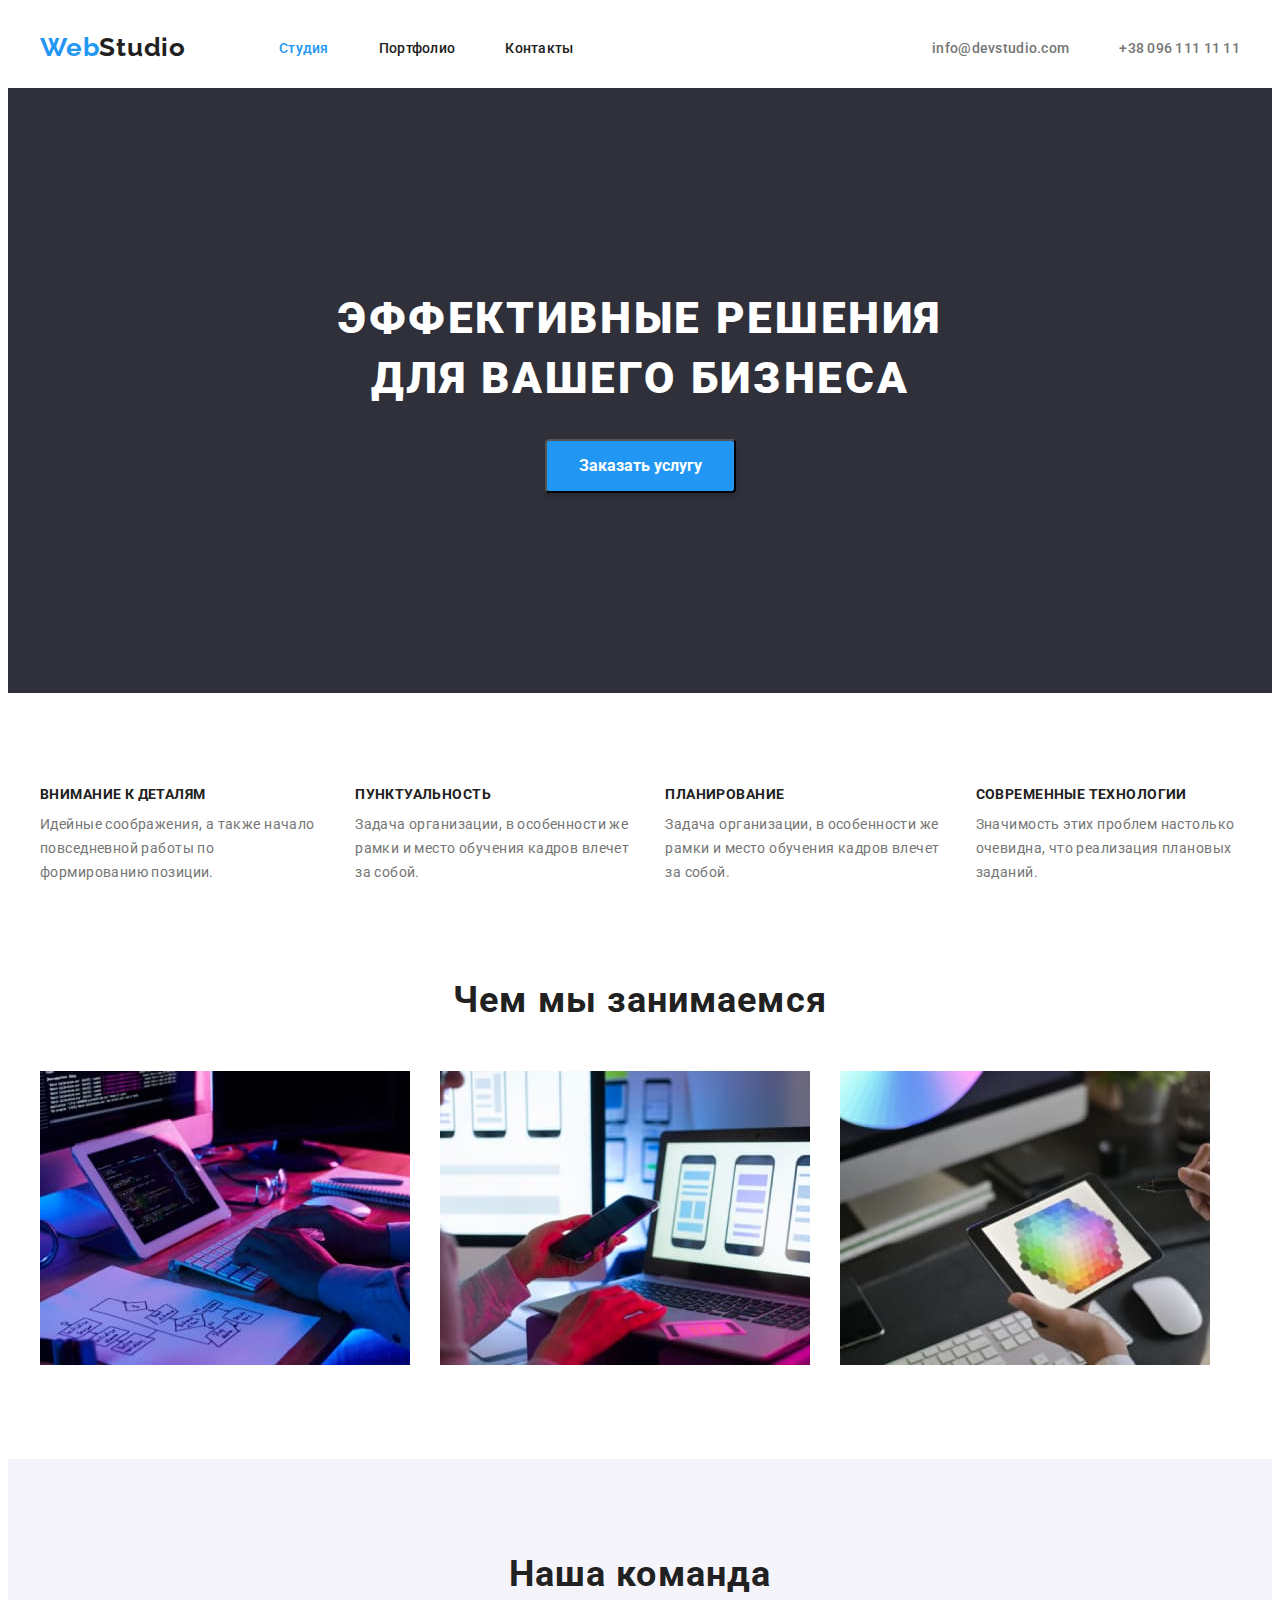
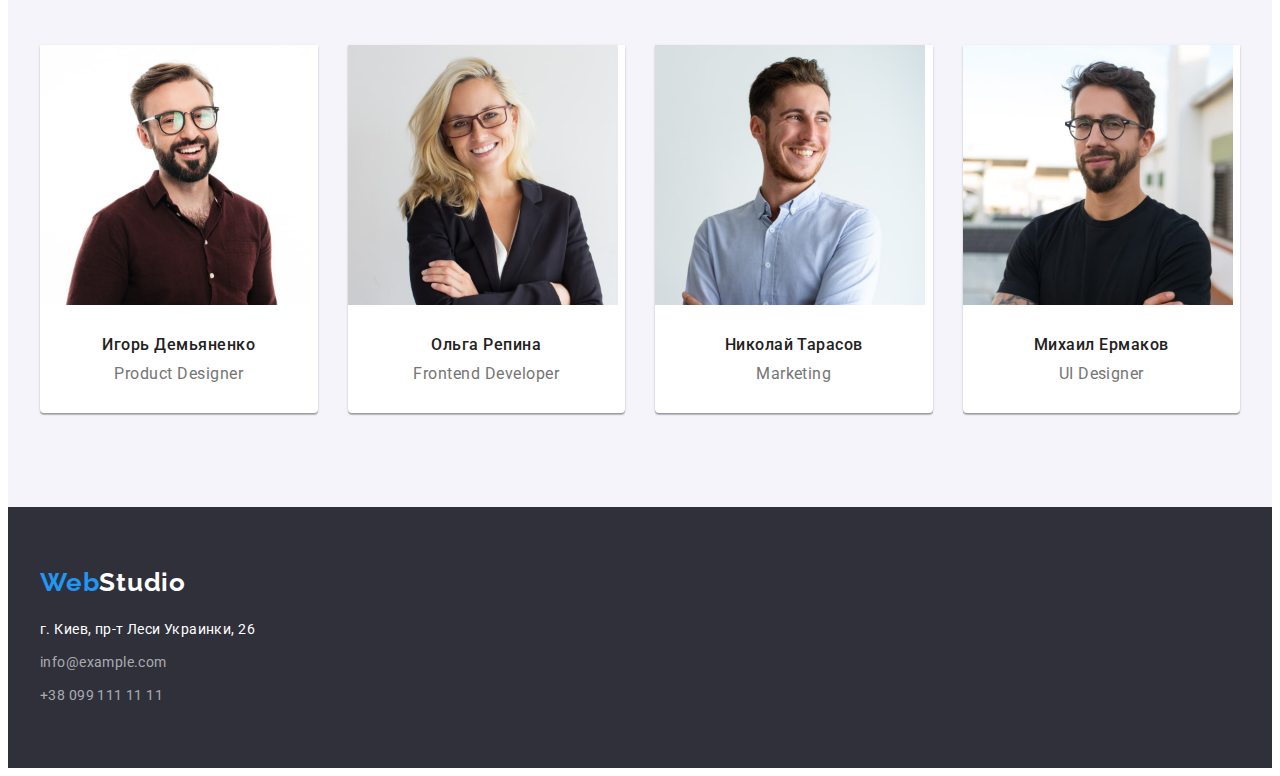
==== commit 01eae172: "Update index.html" ====
--- a/index.html
+++ b/index.html
@@ -57,7 +57,7 @@
     <main>
       <section class="hero">
         <div class="container hero-container">
-          <h1 class="main-title">Эффективные решения для вашего бизнеса</h1>
+          <h1 class="main-title">Эффективные решения <br> для вашего бизнеса</br></h1>
           <button class="modal-btn" type="button">Заказать услугу</button>
         </div>
       </section>
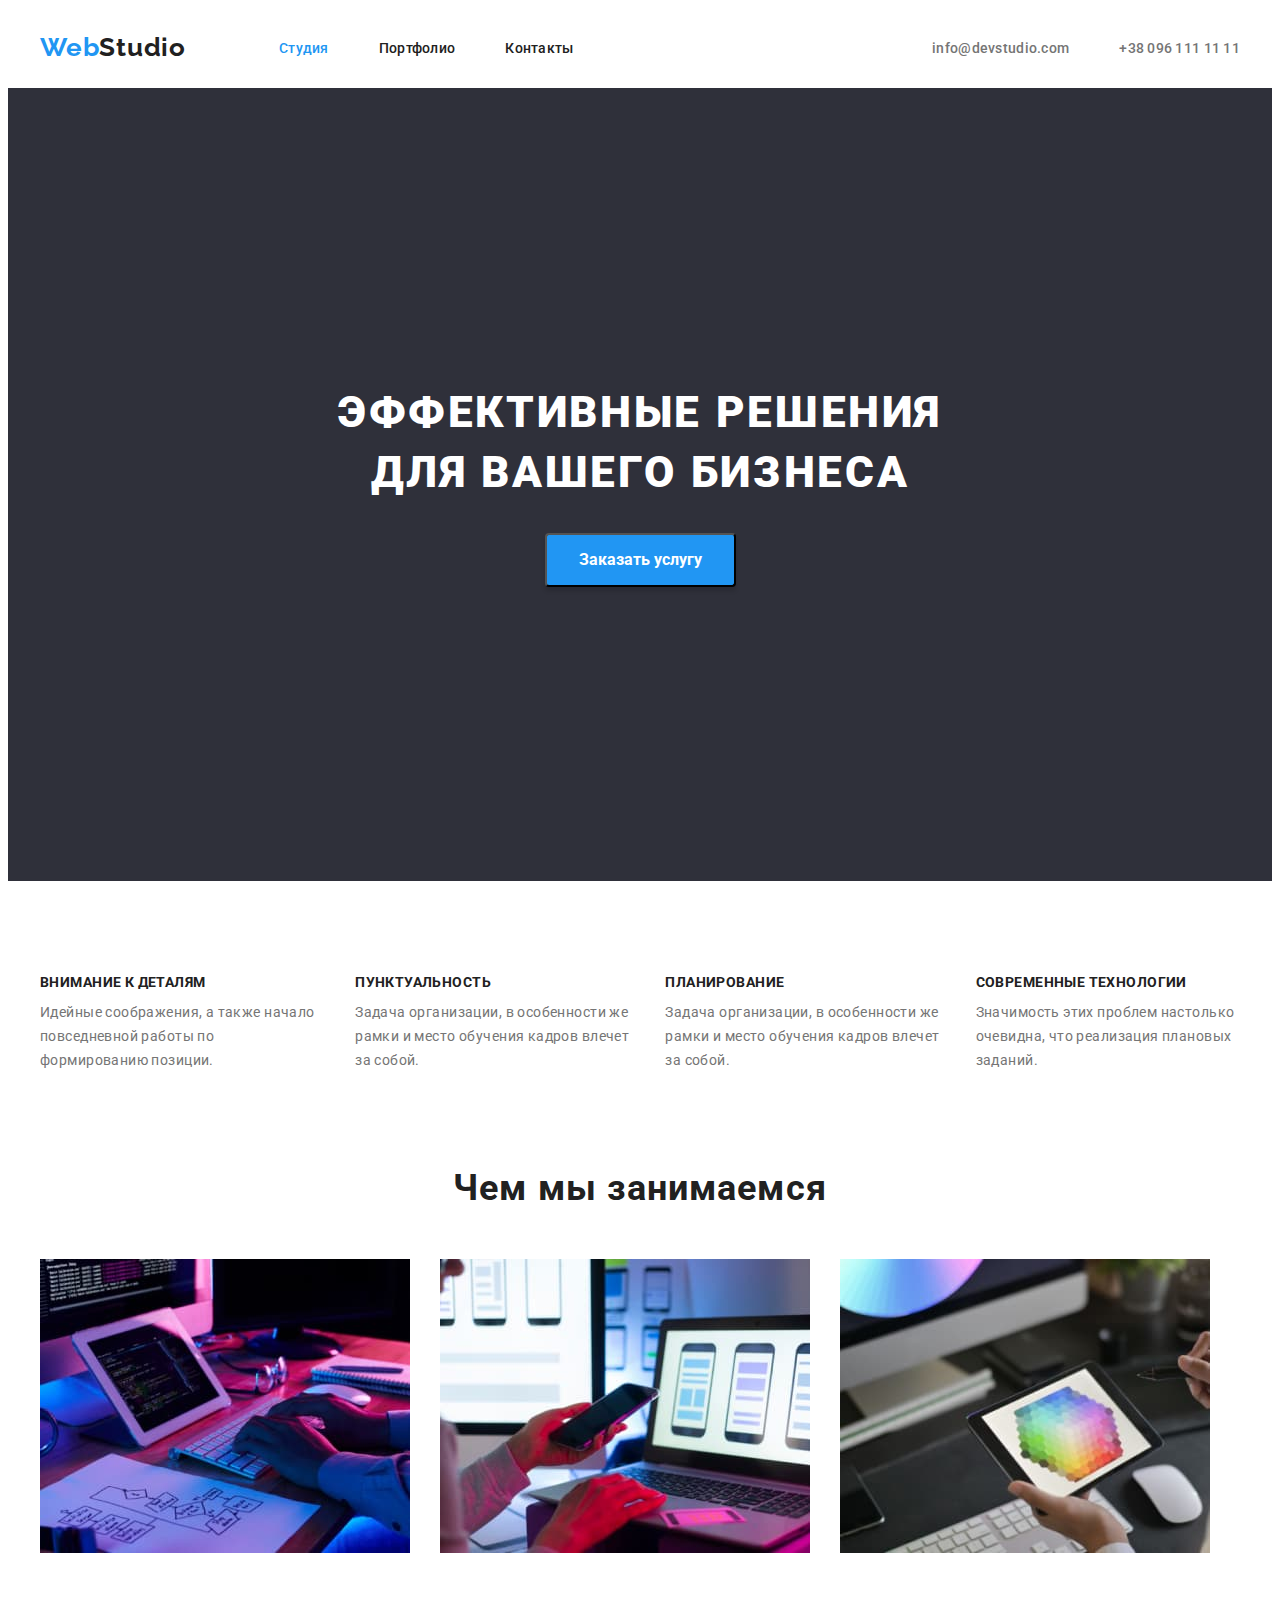
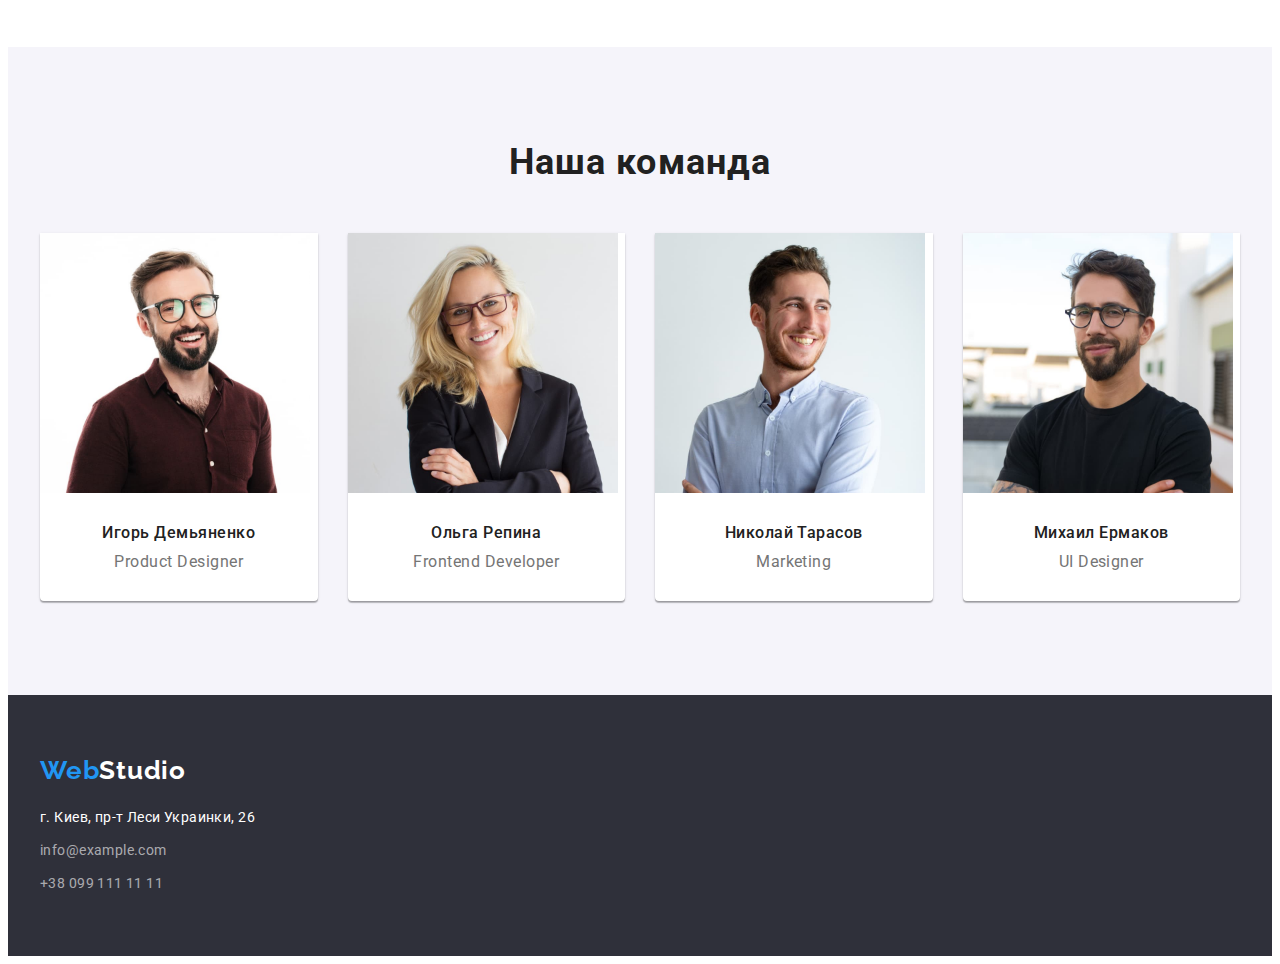
==== commit e6ded689: "123" ====
--- a/index.html
+++ b/index.html
@@ -55,13 +55,13 @@
       </div>
     </header>
     <main>
-      <section class="hero">
+      <section class="hero section">
         <div class="container hero-container">
           <h1 class="main-title">Эффективные решения <br> для вашего бизнеса</br></h1>
           <button class="modal-btn" type="button">Заказать услугу</button>
         </div>
       </section>
-      <section class="advantage">
+      <section class="advantage section">
         <div class="container">
           <h2 class="advantage-title" hidden>Наши преимущества</h2>
           <ul class="advantage-list list">
@@ -92,7 +92,7 @@
           </ul>
         </div>
       </section>
-      <section class="about">
+      <section class="about section">
         <div class="container">
           <h2 class="about-title">Чем мы занимаемся</h2>
           <ul class="about-list list">
@@ -126,7 +126,7 @@
           </ul>
         </div>
       </section>
-      <section class="team">
+      <section class="team section">
         <div class="container team-container">
           <h2 class="team-title">Наша команда</h2>
           <ul class="team-list list">
--- a/css/styles.css
+++ b/css/styles.css
@@ -40,6 +40,10 @@
   padding-left: 15px;
   padding-right: 15px;
 }
+.section {
+  padding-top: 94px;
+  padding-bottom: 94px;
+}
 /* header */
 .page-header {
   padding-top: 24px;
@@ -166,11 +170,10 @@
   border-radius: 4px;
 }
 .advantage {
-  padding-top: 94px;
+  padding-bottom: 0;
 }
 .advantage-list {
   display: flex;
-  /* padding-top: 94px; */
 }
 .advantage-list-item:not(:last-child) {
   margin-right: 30px;
@@ -193,7 +196,7 @@
   color: #757575;
 }
 .about {
-  padding-top: 94px;
+  /* padding-top: 94px; */
 }
 .about-title {
   margin-bottom: 50px;
@@ -207,7 +210,7 @@
 }
 .about-list {
   display: flex;
-  padding-bottom: 94px;
+  /* padding-bottom: 94px; */
 }
 .about-list-item:not(:last-child) {
   margin-right: 30px;
@@ -236,8 +239,8 @@
   text-align: center;
 }
 .team-container {
-  padding-top: 94px;
-  padding-bottom: 94px;
+  /* padding-top: 94px; */
+  /* padding-bottom: 94px; */
 }
 .team-list-item {
   flex-basis: calc((100% - 120px) / 4);
@@ -326,6 +329,7 @@
   line-height: 1.9;
   letter-spacing: 0.03em;
   color: var(--product-item-name-color);
+  margin-top: 4px;
 }
 .product-list {
   display: flex;
@@ -338,6 +342,8 @@
   flex-basis: calc((100% - 90px) / 3);
   margin-left: 30px;
   margin-top: 30px;
+  background: #ffffff;
+  border-bottom: 1px solid #eeeeee;
 }
 .product-item-suptitle {
   font-weight: 700;
@@ -348,9 +354,8 @@
 
   color: var(--black-title-color);
 }
-.category-list-container {
-  padding-top: 94px;
-  padding-bottom: 94px;
+.product-item-content {
+  padding: 20px 24px;
 }
 .category-list {
   display: flex;
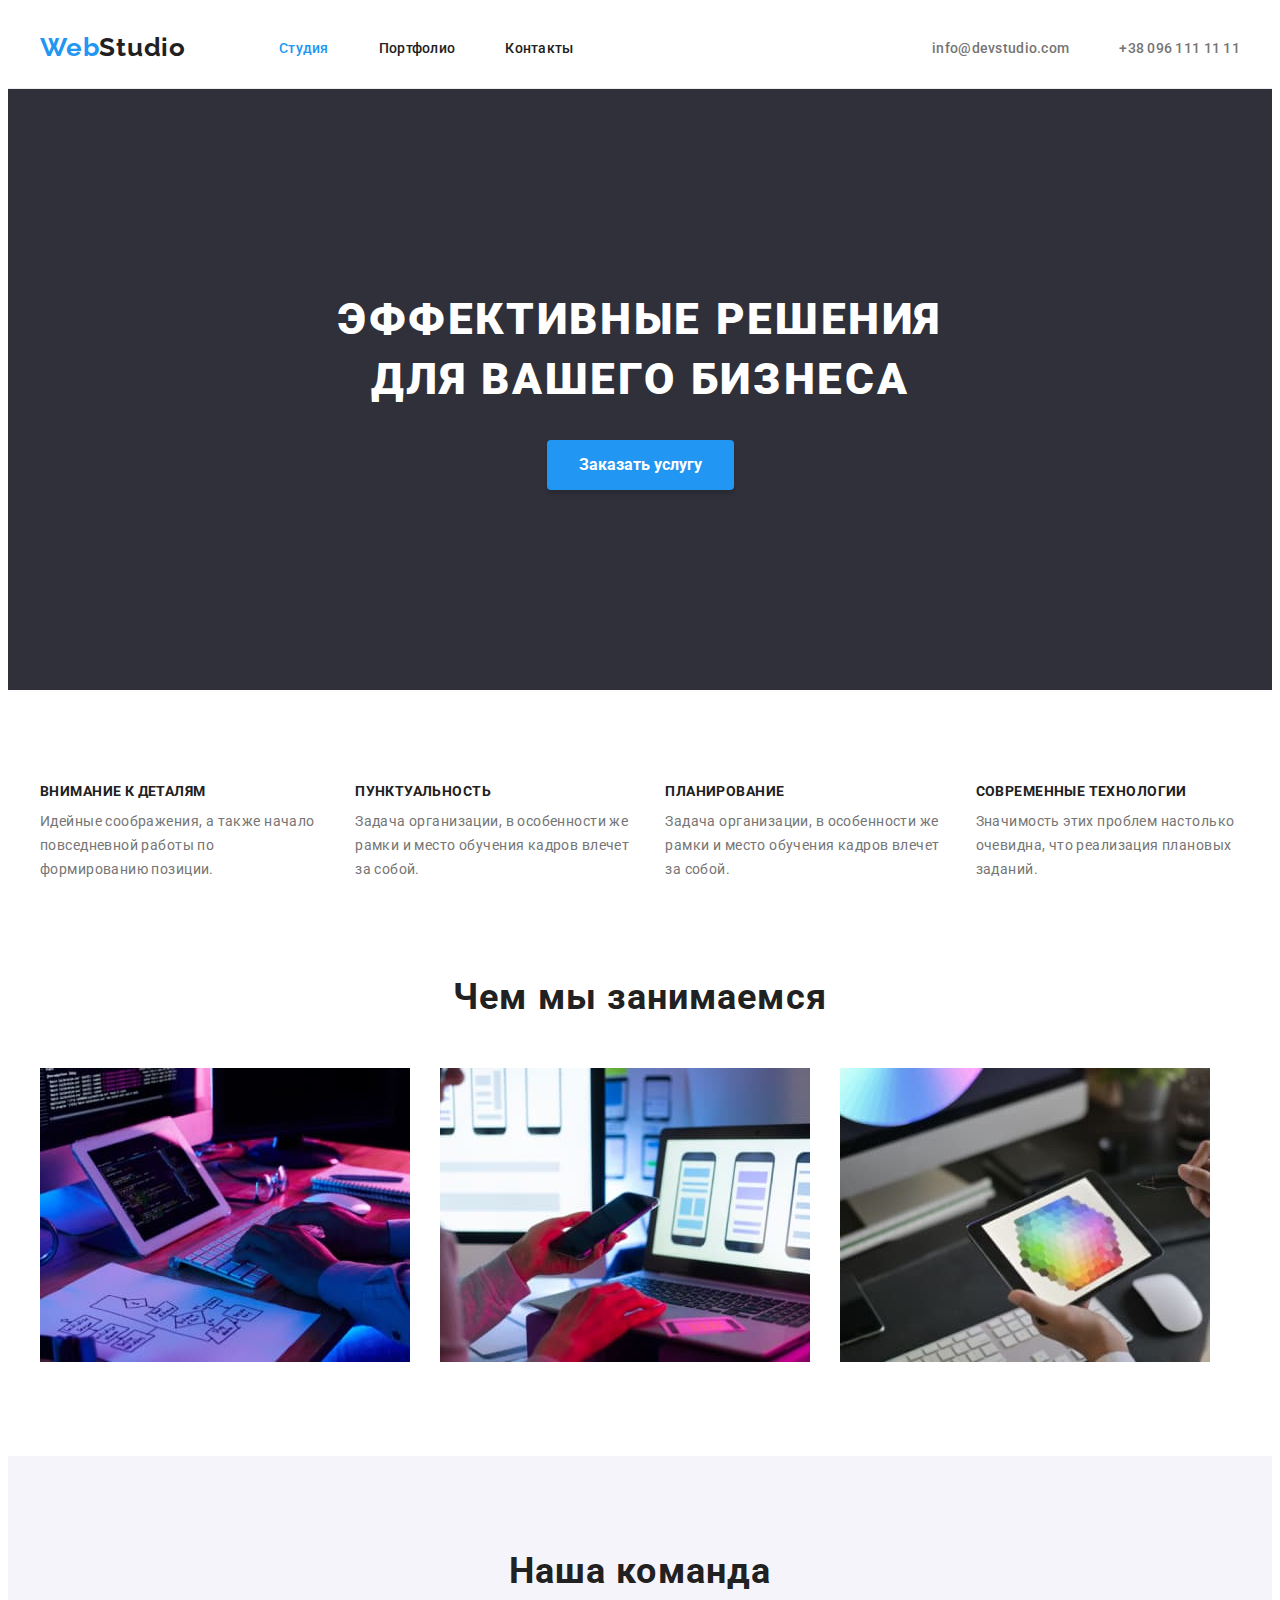
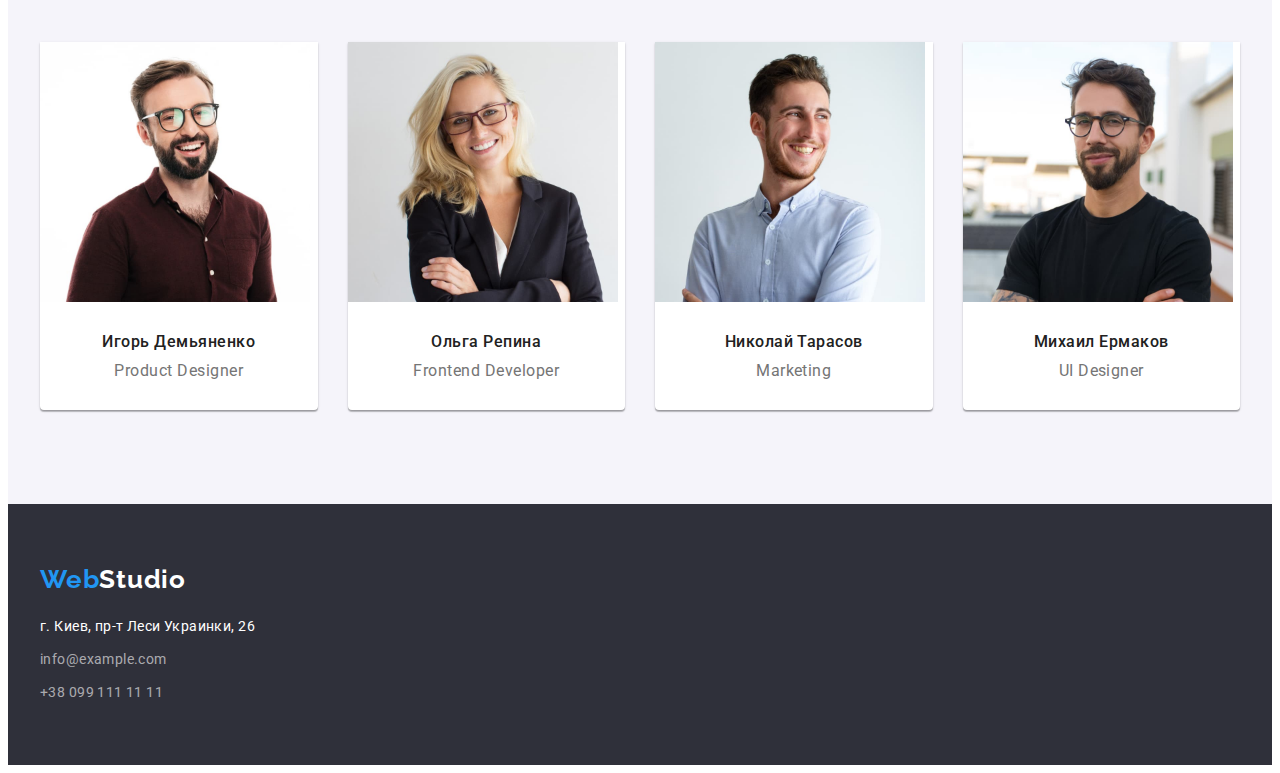
==== commit 43388411: "исправил все ошибки по дз №3" ====
--- a/index.html
+++ b/index.html
@@ -55,8 +55,8 @@
       </div>
     </header>
     <main>
-      <section class="hero section">
-        <div class="container hero-container">
+      <section class="hero">
+        <div class="container ">
           <h1 class="main-title">Эффективные решения <br> для вашего бизнеса</br></h1>
           <button class="modal-btn" type="button">Заказать услугу</button>
         </div>
@@ -187,7 +187,7 @@
       </section>
     </main>
     <footer class="page-footer">
-      <div class="container footer-container">
+      <div class="container">
         <a class="logo link" href="./index.html">Web<span class="logo-span-white">Studio</span></a>
         <address class="footer-address">
           <ul class="footer-adrress list">
--- a/css/styles.css
+++ b/css/styles.css
@@ -48,6 +48,8 @@
 .page-header {
   padding-top: 24px;
   padding-bottom: 25px;
+  border-bottom: 1px solid #ececec;
+
   /* border: solid tomato; */
 }
 
@@ -130,12 +132,10 @@
 /* main */
 .hero {
   background: #2f303a;
-}
-.hero-container {
-  /* border: solid tomato; */
   padding-top: 200px;
   padding-bottom: 200px;
 }
+
 .main-title {
   font-weight: 900;
   font-size: 44px;
@@ -162,6 +162,7 @@
   background: #2196f3;
   box-shadow: 0px 4px 4px rgba(0, 0, 0, 0.15);
   border-radius: 4px;
+  border: 0px;
 }
 .modal-btn:hover,
 .modal-btn:focus {
@@ -282,11 +283,10 @@
 }
 .page-footer {
   background-color: #2f303a;
-}
-.footer-container {
   padding-top: 60px;
   padding-bottom: 60px;
 }
+
 .address-link {
   font-size: 14px;
   line-height: 1.71;
@@ -343,7 +343,6 @@
   margin-left: 30px;
   margin-top: 30px;
   background: #ffffff;
-  border-bottom: 1px solid #eeeeee;
 }
 .product-item-suptitle {
   font-weight: 700;
@@ -356,6 +355,9 @@
 }
 .product-item-content {
   padding: 20px 24px;
+  border-bottom: 1px solid #eeeeee;
+  border-right: 1px solid #eeeeee;
+  border-left: 1px solid #eeeeee;
 }
 .category-list {
   display: flex;
@@ -375,9 +377,14 @@
   letter-spacing: 0.03em;
   border-radius: 4px;
   background-color: #f5f4fa;
+  padding: 6px 22px;
+  border: 0px;
 }
 .category-list-button:hover,
 .category-list-button:focus {
   color: #ffffff;
   background-color: var(--accent-color);
-}
+  box-shadow: 0px 3px 1px rgba(0, 0, 0, 0.1), 0px 1px 2px rgba(0, 0, 0, 0.08),
+    0px 2px 2px rgba(0, 0, 0, 0.12);
+  border-radius: 4px;
+}
